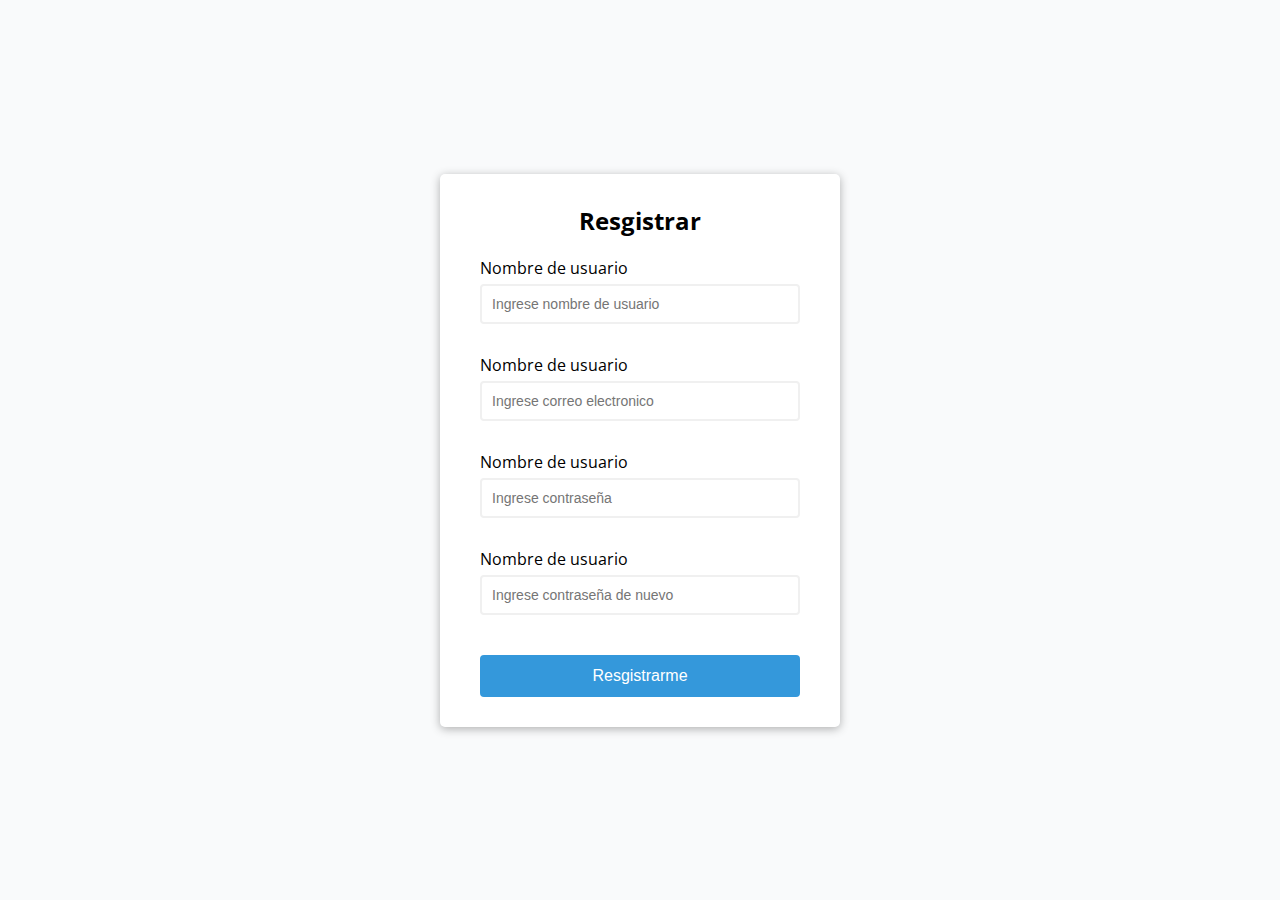
==== form-validator/index.html @ f1232605 "se agrego proyecto form-validator al portafolio" ====
<!DOCTYPE html>
<html lang="en">
<head>
    <meta charset="UTF-8">
    <meta name="viewport" content="width=device-width, initial-scale=1.0">
    <link rel="stylesheet" href="style.css">    
    <link href="https://fonts.googleapis.com/css2?family=Open+Sans&display=swap" rel="stylesheet">
    <title>Form Validator</title>
</head>
<body>
    <div class="container">
        <form id="form" class="form">
            <h2>Resgistrar</h2>
            <div class="form-control">
                <label for="username">Nombre de usuario</label>
                <input autocomplete="off" type="text" id="usuario" placeholder="Ingrese nombre de usuario">
                <small>Mensaje de error</small>
            </div>
            <div class="form-control">
                <label for="email">Nombre de usuario</label>
                <input autocomplete="off" type="text" id="email" placeholder="Ingrese correo electronico" >
                <small>Mensaje de error</small>
            </div>
            <div class="form-control">
                <label for="contraseña">Nombre de usuario</label>
                <input autocomplete="off" type="password" id="contraseña" placeholder="Ingrese contraseña">
                <small>Mensaje de error</small>
            </div>
            <div class="form-control">
                <label for="contraseña2">Nombre de usuario</label>
                <input autocomplete="off" type="password" id="contraseña2" placeholder="Ingrese contraseña de nuevo">
                <small>Mensaje de error</small>
            </div>
            <button class="submit" type="submit">Resgistrarme</button>
        </form>
    </div>

    <script src="script.js"></script>
</body>
</html>
---- form-validator/style.css ----
:root{
    --success-color:#2ecc71;
    --error-color:#e74c3d;
}

*{
    box-sizing: border-box;
    margin: 0;
    padding: 0;
}

body{
    background-color: #f9fafb;
    font-family: 'Open sans',sans-serif;
    display: flex;
    justify-content: center;
    align-items: center;
    height: 100vh;
}

.container{
    background-color: #fff;
    border-radius: 5px;
    box-shadow: 0 2px 10px rgba(0,0,0,0.3);
    width: 400px;
}

h2{
    text-align: center;
    margin: 0 0 20px;
}

.form{
    padding: 30px 40px;
}


/*Form-control INPUTS*/
.form-control{
    margin-bottom: 10px;
    padding-bottom: 20px;
    position: relative;
}

.form-control label{
    display: block;
    margin-bottom: 5px;
}

.form-control input{
    display: block;
    width: 100%;
    border: 2px solid #f0f0f0;
    border-radius: 4px;
    padding: 10px;
    font-size: 14px;
}

.form-control input:focus{
    outline: none;
    border-color:#777;
}

/*ERROR MESSAGE*/
.form-control.succes input{
    color: var(--success-color);
    border-color: var(--success-color);
}

.form-control.error input{
    color: var(--error-color);
    border-color:var(--error-color);
}

.form-control small{
    color: var(--error-color);
    position: absolute;
    bottom: 0;
    left: 0;
    visibility: hidden;
}

.form-control.error small{
    visibility: visible;
}

/*---Submit Button*/
.form .submit{
    cursor: pointer;
    background: #3498db;
    border: 2px solid  #3498db ;
    border-radius: 4px;
    color: #fff;
    display: block;
    font-size:16px;
    padding: 10px;
    margin-top:20px;
    width: 100%;
}
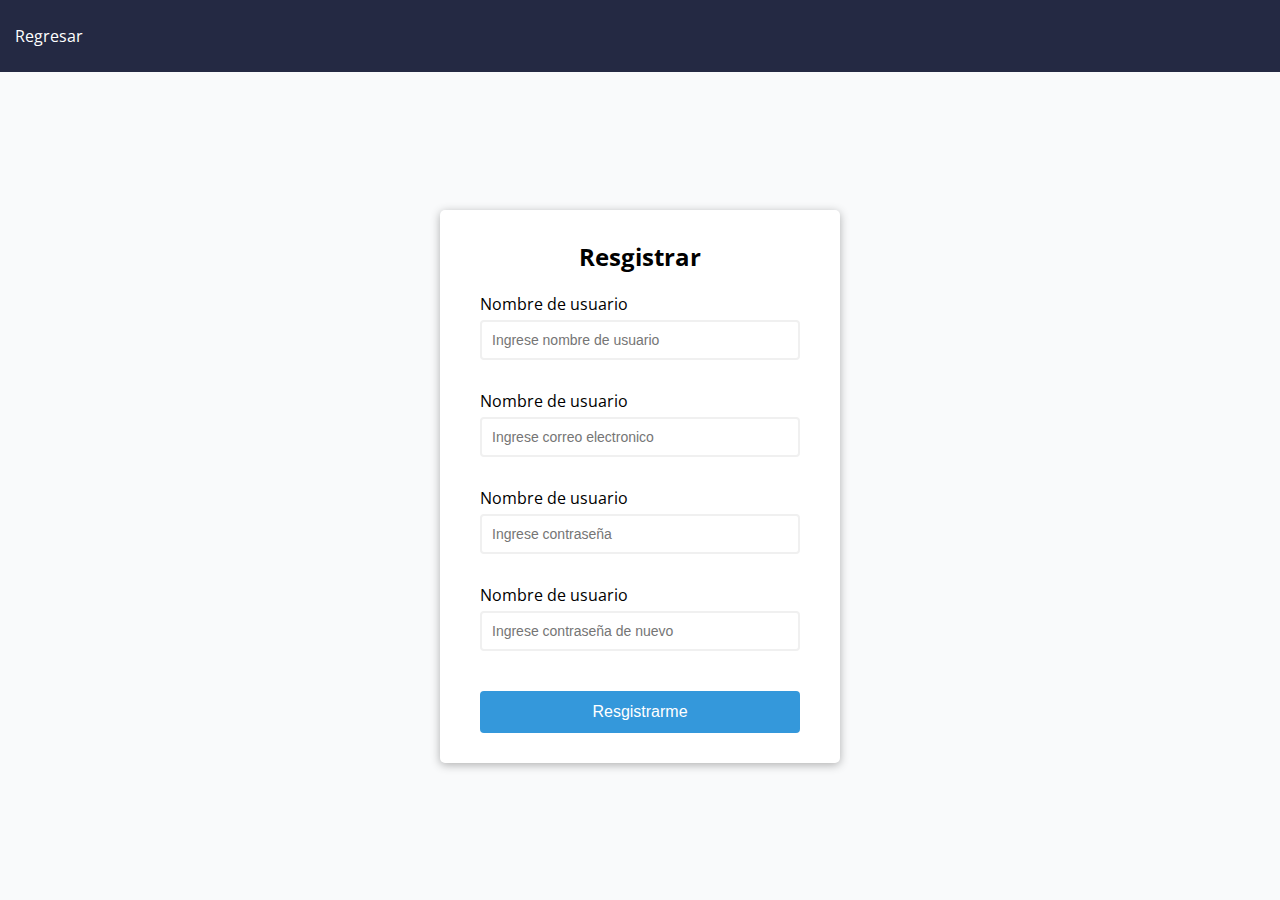
==== commit eef1258e: "se agrego barra de navegacion en el proyecto  formulario" ====
--- a/form-validator/index.html
+++ b/form-validator/index.html
@@ -8,31 +8,38 @@
     <title>Form Validator</title>
 </head>
 <body>
-    <div class="container">
-        <form id="form" class="form">
-            <h2>Resgistrar</h2>
-            <div class="form-control">
-                <label for="username">Nombre de usuario</label>
-                <input autocomplete="off" type="text" id="usuario" placeholder="Ingrese nombre de usuario">
-                <small>Mensaje de error</small>
-            </div>
-            <div class="form-control">
-                <label for="email">Nombre de usuario</label>
-                <input autocomplete="off" type="text" id="email" placeholder="Ingrese correo electronico" >
-                <small>Mensaje de error</small>
-            </div>
-            <div class="form-control">
-                <label for="contraseña">Nombre de usuario</label>
-                <input autocomplete="off" type="password" id="contraseña" placeholder="Ingrese contraseña">
-                <small>Mensaje de error</small>
-            </div>
-            <div class="form-control">
-                <label for="contraseña2">Nombre de usuario</label>
-                <input autocomplete="off" type="password" id="contraseña2" placeholder="Ingrese contraseña de nuevo">
-                <small>Mensaje de error</small>
-            </div>
-            <button class="submit" type="submit">Resgistrarme</button>
-        </form>
+
+    <header class="back">
+            <a href="../index.html">Regresar</a>
+    </header>
+    
+    <div class="main">
+        <div class="container">
+            <form id="form" class="form">
+                <h2>Resgistrar</h2>
+                <div class="form-control">
+                    <label for="username">Nombre de usuario</label>
+                    <input autocomplete="off" type="text" id="usuario" placeholder="Ingrese nombre de usuario">
+                    <small>Mensaje de error</small>
+                </div>
+                <div class="form-control">
+                    <label for="email">Nombre de usuario</label>
+                    <input autocomplete="off" type="text" id="email" placeholder="Ingrese correo electronico" >
+                    <small>Mensaje de error</small>
+                </div>
+                <div class="form-control">
+                    <label for="contraseña">Nombre de usuario</label>
+                    <input autocomplete="off" type="password" id="contraseña" placeholder="Ingrese contraseña">
+                    <small>Mensaje de error</small>
+                </div>
+                <div class="form-control">
+                    <label for="contraseña2">Nombre de usuario</label>
+                    <input autocomplete="off" type="password" id="contraseña2" placeholder="Ingrese contraseña de nuevo">
+                    <small>Mensaje de error</small>
+                </div>
+                <button class="submit" type="submit">Resgistrarme</button>
+            </form>
+        </div>
     </div>
 
     <script src="script.js"></script>
--- a/form-validator/style.css
+++ b/form-validator/style.css
@@ -1,3 +1,4 @@
+
 :root{
     --success-color:#2ecc71;
     --error-color:#e74c3d;
@@ -9,13 +10,30 @@
     padding: 0;
 }
 
+a{
+    color:#fff;
+    text-decoration: none;
+}
+
 body{
     background-color: #f9fafb;
     font-family: 'Open sans',sans-serif;
+}
+
+.back{
+   height:8vh;
+   background-color: #242943;
+   color: #fff;
+   display: flex;
+   align-items: center;
+   padding-left: 15px;
+}
+
+.main{
     display: flex;
     justify-content: center;
     align-items: center;
-    height: 100vh;
+    height: 92vh;
 }
 
 .container{
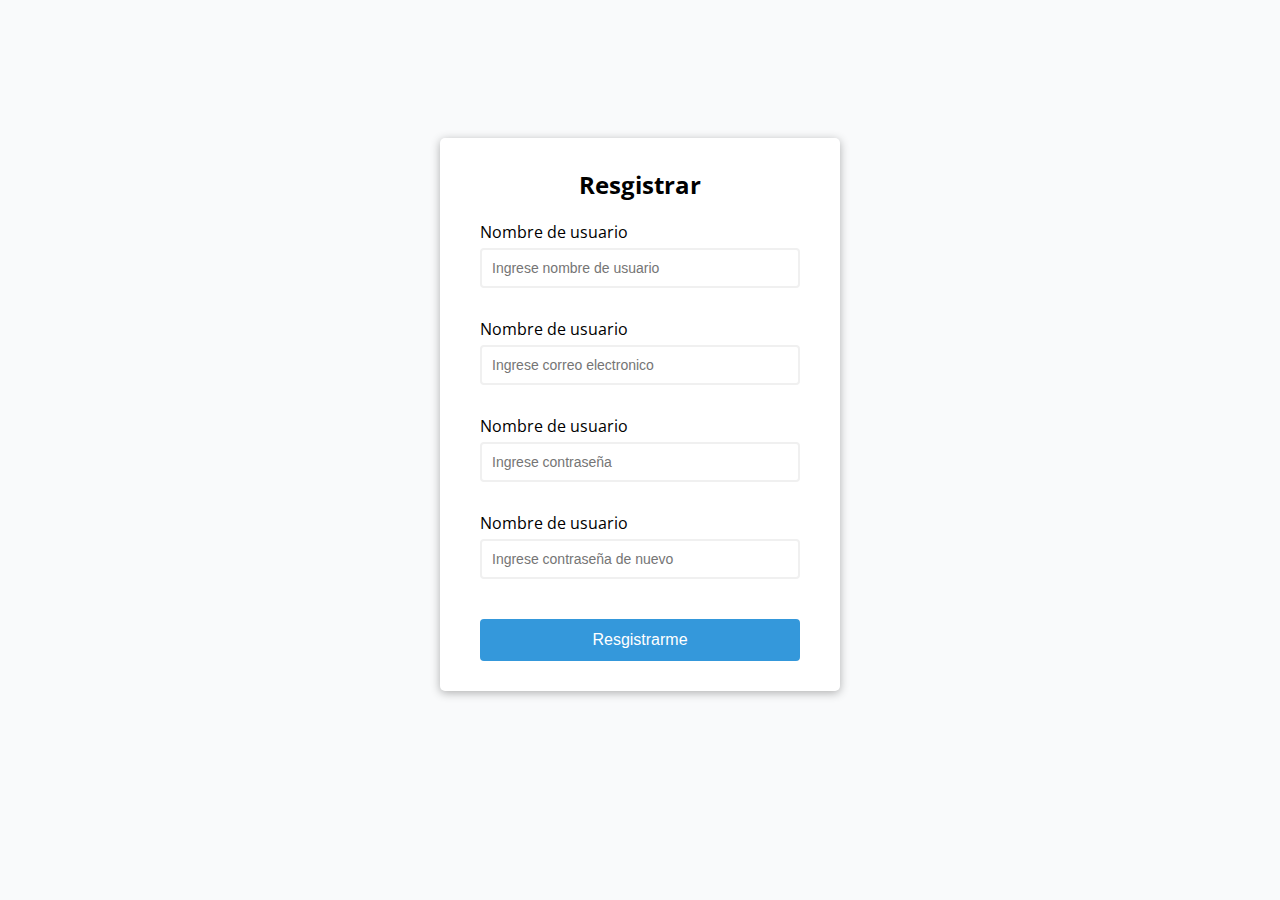
==== commit 405c3eae: "Se removio la barra de navegacion" ====
--- a/form-validator/index.html
+++ b/form-validator/index.html
@@ -9,9 +9,7 @@
 </head>
 <body>
 
-    <header class="back">
-            <a href="../index.html">Regresar</a>
-    </header>
+    
     
     <div class="main">
         <div class="container">
--- a/form-validator/style.css
+++ b/form-validator/style.css
@@ -1,4 +1,4 @@
-
+@import url("https://fonts.googleapis.com/css?family=Source+Sans+Pro:300,300italic,600,600italic");
 :root{
     --success-color:#2ecc71;
     --error-color:#e74c3d;
@@ -18,15 +18,6 @@
 body{
     background-color: #f9fafb;
     font-family: 'Open sans',sans-serif;
-}
-
-.back{
-   height:8vh;
-   background-color: #242943;
-   color: #fff;
-   display: flex;
-   align-items: center;
-   padding-left: 15px;
 }
 
 .main{
